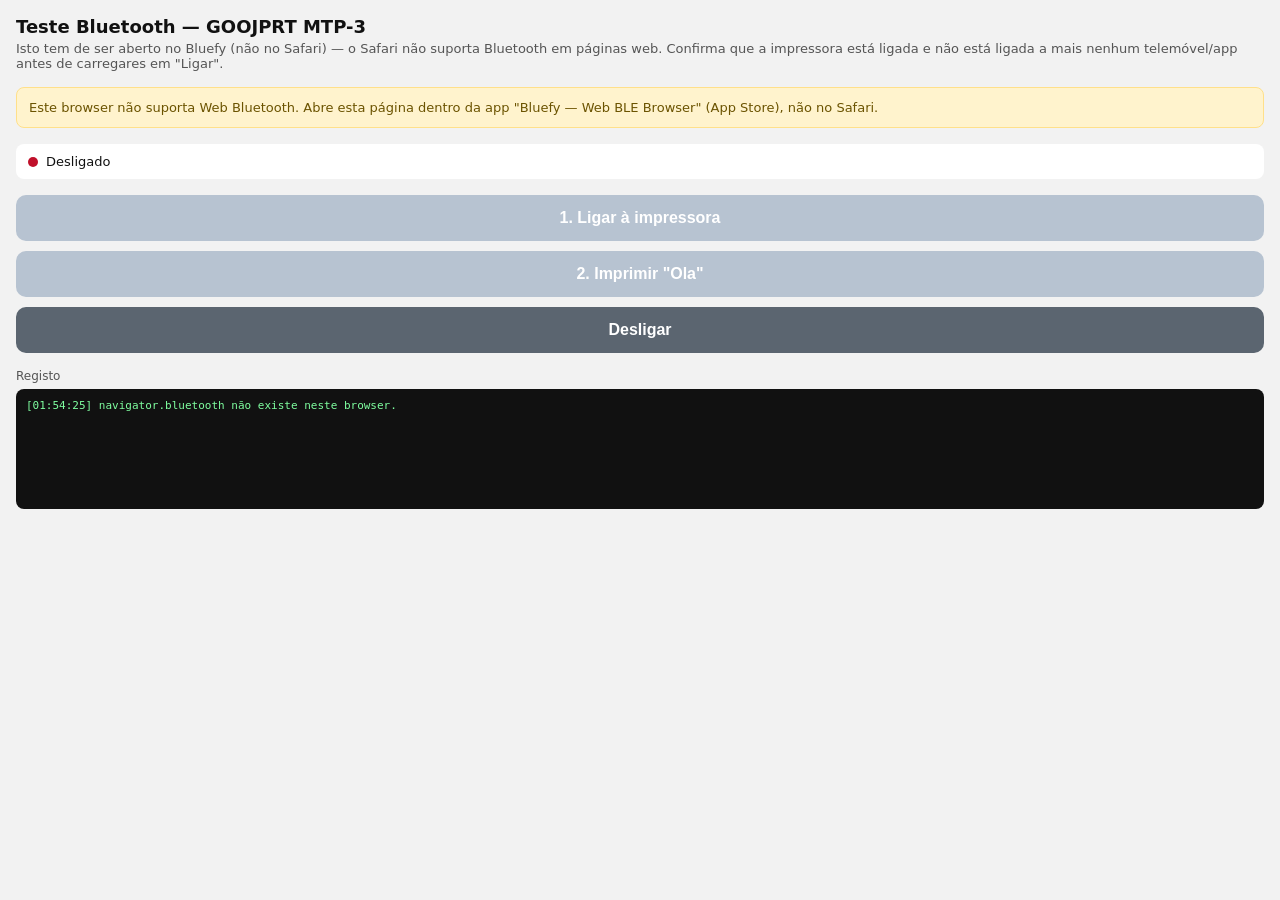
==== bleprinttest.html @ 0b8ae718 "Add files via upload" ====
<!DOCTYPE html>
<html lang="pt">
    <head>
        <meta charset="UTF-8">
        <meta name="viewport" content="width=device-width, initial-scale=1.0">
        <title>Teste Bluetooth — MTP-3</title>
        <style>
            * { box-sizing: border-box; }
            body {
                margin: 0;
                padding: 16px;
                font-family: -apple-system, system-ui, sans-serif;
                background: #f2f2f2;
                color: #111;
            }
            h1 {
                font-size: 18px;
                margin: 0 0 4px;
            }
            p.hint {
                font-size: 13px;
                color: #555;
                margin: 0 0 16px;
            }
            .status {
                display: flex;
                align-items: center;
                gap: 8px;
                font-size: 13px;
                margin-bottom: 16px;
                padding: 10px 12px;
                background: #fff;
                border-radius: 8px;
            }
            .dot {
                width: 10px;
                height: 10px;
                border-radius: 50%;
                background: #c0102a;
                flex-shrink: 0;
            }
            .dot.ok { background: #1a9c4a; }
            button {
                display: block;
                width: 100%;
                padding: 14px;
                margin-bottom: 10px;
                font-size: 16px;
                font-weight: 600;
                border: none;
                border-radius: 10px;
                background: #1d4e89;
                color: #fff;
            }
            button:disabled {
                background: #b7c3d1;
            }
            button.secondary {
                background: #5b6570;
            }
            .warning {
                background: #fff3cd;
                border: 1px solid #ffe08a;
                color: #6b5300;
                padding: 12px;
                border-radius: 8px;
                font-size: 13px;
                margin-bottom: 16px;
            }
            .log-title {
                font-size: 12px;
                color: #555;
                margin: 16px 0 6px;
            }
            #log {
                background: #111;
                color: #7fffa0;
                font-family: ui-monospace, Menlo, monospace;
                font-size: 11px;
                padding: 10px;
                border-radius: 8px;
                min-height: 120px;
                max-height: 300px;
                overflow-y: auto;
                white-space: pre-wrap;
                word-break: break-word;
            }
        </style>
    </head>
    <body>
        <h1>Teste Bluetooth — GOOJPRT MTP-3</h1>
        <p class="hint">
            Isto tem de ser aberto no Bluefy (não no Safari) — o Safari não
            suporta Bluetooth em páginas web. Confirma que a impressora está
            ligada e não está ligada a mais nenhum telemóvel/app antes de
            carregares em "Ligar".
        </p>

        <div id="apiWarning" class="warning" hidden>
            Este browser não suporta Web Bluetooth. Abre esta página dentro
            da app "Bluefy — Web BLE Browser" (App Store), não no Safari.
        </div>

        <div class="status">
            <div id="statusDot" class="dot"></div>
            <span id="statusText">Desligado</span>
        </div>

        <button id="btnConnect" type="button">1. Ligar à impressora</button>
        <button id="btnPrint" type="button" disabled>2. Imprimir "Ola"</button>
        <button id="btnDisconnect" type="button" class="secondary" disabled>Desligar</button>

        <div class="log-title">Registo</div>
        <div id="log"></div>

        <script>
            // Service/characteristics confirmados no nRF Connect para a
            // MTP-3B8D74: serviço FF00, escrita FF02, notificações
            // FF01/FF03 — mesmo padrão da biblioteca jeffrafter/phomemo.
            const SERVICE_UUID = "0000ff00-0000-1000-8000-00805f9b34fb";
            const WRITE_CHAR_UUID = "0000ff02-0000-1000-8000-00805f9b34fb";
            const NOTIFY_CHAR_UUIDS = [
                "0000ff01-0000-1000-8000-00805f9b34fb",
                "0000ff03-0000-1000-8000-00805f9b34fb"
            ];
            const NAME_PREFIX = "MTP-3";

            const statusDot = document.getElementById("statusDot");
            const statusText = document.getElementById("statusText");
            const btnConnect = document.getElementById("btnConnect");
            const btnPrint = document.getElementById("btnPrint");
            const btnDisconnect = document.getElementById("btnDisconnect");
            const logEl = document.getElementById("log");
            const apiWarning = document.getElementById("apiWarning");

            let device = null;
            let writeChar = null;

            function log(msg) {
                const time = new Date().toLocaleTimeString("pt-PT");
                logEl.textContent += `[${time}] ${msg}\n`;
                logEl.scrollTop = logEl.scrollHeight;
                console.log(msg);
            }

            function setStatus(connected, text) {
                statusDot.classList.toggle("ok", connected);
                statusText.textContent = text;
                btnPrint.disabled = !connected;
                btnDisconnect.disabled = !connected;
                btnConnect.disabled = connected;
            }

            if (!navigator.bluetooth) {
                apiWarning.hidden = false;
                btnConnect.disabled = true;
                log("navigator.bluetooth não existe neste browser.");
            }

            btnConnect.addEventListener("click", async () => {
                try {
                    log(`A procurar dispositivos com nome a começar por "${NAME_PREFIX}"...`);
                    device = await navigator.bluetooth.requestDevice({
                        filters: [{ namePrefix: NAME_PREFIX }],
                        optionalServices: [SERVICE_UUID]
                    });
                    log(`Selecionado: ${device.name || "(sem nome)"} — a ligar...`);

                    device.addEventListener("gattserverdisconnected", () => {
                        log("Ligação perdida.");
                        setStatus(false, "Desligado");
                        writeChar = null;
                    });

                    const server = await device.gatt.connect();
                    log("Ligado ao GATT server. A procurar o serviço FF00...");

                    const service = await server.getPrimaryService(SERVICE_UUID);
                    log("Serviço encontrado. A procurar a característica de escrita FF02...");

                    writeChar = await service.getCharacteristic(WRITE_CHAR_UUID);
                    log(`Característica de escrita encontrada. Propriedades: ${JSON.stringify(writeChar.properties)}`);

                    // Tenta ligar notificações (FF01/FF03) — só para diagnóstico,
                    // não é crítico se falhar.
                    for (const uuid of NOTIFY_CHAR_UUIDS) {
                        try {
                            const notifyChar = await service.getCharacteristic(uuid);
                            await notifyChar.startNotifications();
                            notifyChar.addEventListener("characteristicvaluechanged", (e) => {
                                const value = new Uint8Array(e.target.value.buffer);
                                log(`Notificação de ${uuid.slice(4, 8)}: [${Array.from(value).join(",")}]`);
                            });
                            log(`Notificações ligadas em ${uuid.slice(4, 8)}.`);
                        } catch (err) {
                            log(`(sem notificações em ${uuid.slice(4, 8)}: ${err.message})`);
                        }
                    }

                    setStatus(true, `Ligado a ${device.name || "impressora"}`);
                    log("Pronto para imprimir.");
                } catch (error) {
                    log(`Erro ao ligar: ${error.message}`);
                    setStatus(false, "Desligado");
                }
            });

            btnDisconnect.addEventListener("click", () => {
                if (device && device.gatt.connected) {
                    device.gatt.disconnect();
                }
                setStatus(false, "Desligado");
                writeChar = null;
            });

            btnPrint.addEventListener("click", async () => {
                if (!writeChar) {
                    log("Sem característica de escrita — liga primeiro.");
                    return;
                }
                btnPrint.disabled = true;
                try {
                    const payload = buildTestPrintPayload();
                    log(`A enviar ${payload.length} bytes...`);
                    await writeInChunks(payload, writeChar);
                    log("Enviado. Verifica se saiu papel.");
                } catch (error) {
                    log(`Erro ao imprimir: ${error.message}`);
                } finally {
                    btnPrint.disabled = false;
                }
            });

            // Comandos ESC/POS simples: inicializa, escreve texto ASCII,
            // avança papel para conseguires rasgar o talão.
            function buildTestPrintPayload() {
                const bytes = [];
                bytes.push(0x1b, 0x40); // ESC @ — inicializa a impressora
                const linhas = [
                    "Ola FlyTools",
                    "Teste Bluetooth OK",
                    "MTP-3"
                ];
                linhas.forEach(linha => {
                    for (let i = 0; i < linha.length; i++) {
                        bytes.push(linha.charCodeAt(i));
                    }
                    bytes.push(0x0a); // LF
                });
                bytes.push(0x0a, 0x0a, 0x0a, 0x0a); // avança papel para rasgar
                return new Uint8Array(bytes);
            }

            // Escreve em blocos pequenos (20 bytes) — MTU antigo do BLE não
            // garante mais do que isso numa escrita só. Usa writeValue()
            // (o método clássico, suportado por todas as implementações de
            // Web Bluetooth, incluindo o Bluefy) em vez dos métodos novos
            // writeValueWithResponse/WithoutResponse, que podem não existir
            // consoante a versão do browser.
            async function writeInChunks(bytes, characteristic) {
                const CHUNK = 20;
                for (let offset = 0; offset < bytes.length; offset += CHUNK) {
                    const chunk = bytes.slice(offset, offset + CHUNK);
                    await characteristic.writeValue(chunk);
                    // pequena pausa entre blocos para não encher o buffer da impressora
                    await new Promise(resolve => setTimeout(resolve, 20));
                }
            }
        </script>
    </body>
</html>
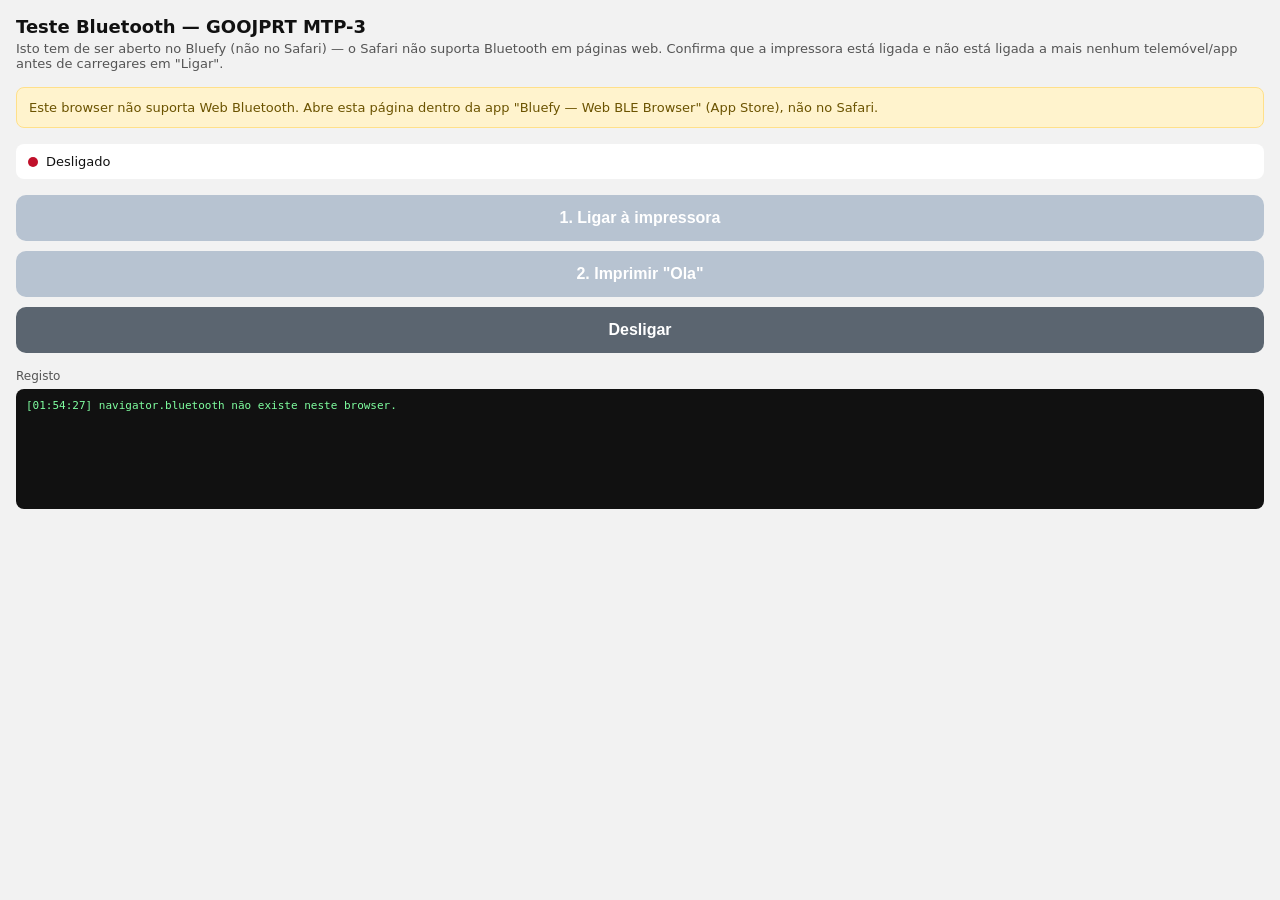
==== commit 13e6fe9e: "Update bleprinttest.html" ====
--- a/bleprinttest.html
+++ b/bleprinttest.html
@@ -200,7 +200,7 @@
                     setStatus(true, `Ligado a ${device.name || "impressora"}`);
                     log("Pronto para imprimir.");
                 } catch (error) {
-                    log(`Erro ao ligar: ${error.message}`);
+                    log(`Erro ao ligar: ${error?.name || ""} ${error?.message || String(error)}`);
                     setStatus(false, "Desligado");
                 }
             });
@@ -225,7 +225,7 @@
                     await writeInChunks(payload, writeChar);
                     log("Enviado. Verifica se saiu papel.");
                 } catch (error) {
-                    log(`Erro ao imprimir: ${error.message}`);
+                    log(`Erro ao imprimir: ${error?.name || ""} ${error?.message || String(error)}`);
                 } finally {
                     btnPrint.disabled = false;
                 }
@@ -252,18 +252,30 @@
             }
 
             // Escreve em blocos pequenos (20 bytes) — MTU antigo do BLE não
-            // garante mais do que isso numa escrita só. Usa writeValue()
-            // (o método clássico, suportado por todas as implementações de
-            // Web Bluetooth, incluindo o Bluefy) em vez dos métodos novos
-            // writeValueWithResponse/WithoutResponse, que podem não existir
-            // consoante a versão do browser.
+            // garante mais do que isso numa escrita só.
+            //
+            // A característica FF02 reporta as duas propriedades
+            // (write E writeWithoutResponse). O writeValue() "clássico"
+            // tende a escolher "com resposta" quando ambas existem — e é
+            // exactamente aí que a impressora desligava (o log mostrava
+            // "A enviar 44 bytes..." seguido logo de "Ligação perdida.").
+            // Impressoras baratas deste tipo (protocolo "cat printer",
+            // como esta MTP-3) normalmente só aguentam bem escrita SEM
+            // resposta — por isso forçamos explicitamente esse modo.
             async function writeInChunks(bytes, characteristic) {
                 const CHUNK = 20;
+                const semResposta = typeof characteristic.writeValueWithoutResponse === "function"
+                    && characteristic.properties.writeWithoutResponse;
+
                 for (let offset = 0; offset < bytes.length; offset += CHUNK) {
                     const chunk = bytes.slice(offset, offset + CHUNK);
-                    await characteristic.writeValue(chunk);
+                    if (semResposta) {
+                        await characteristic.writeValueWithoutResponse(chunk);
+                    } else {
+                        await characteristic.writeValue(chunk);
+                    }
                     // pequena pausa entre blocos para não encher o buffer da impressora
-                    await new Promise(resolve => setTimeout(resolve, 20));
+                    await new Promise(resolve => setTimeout(resolve, 30));
                 }
             }
         </script>
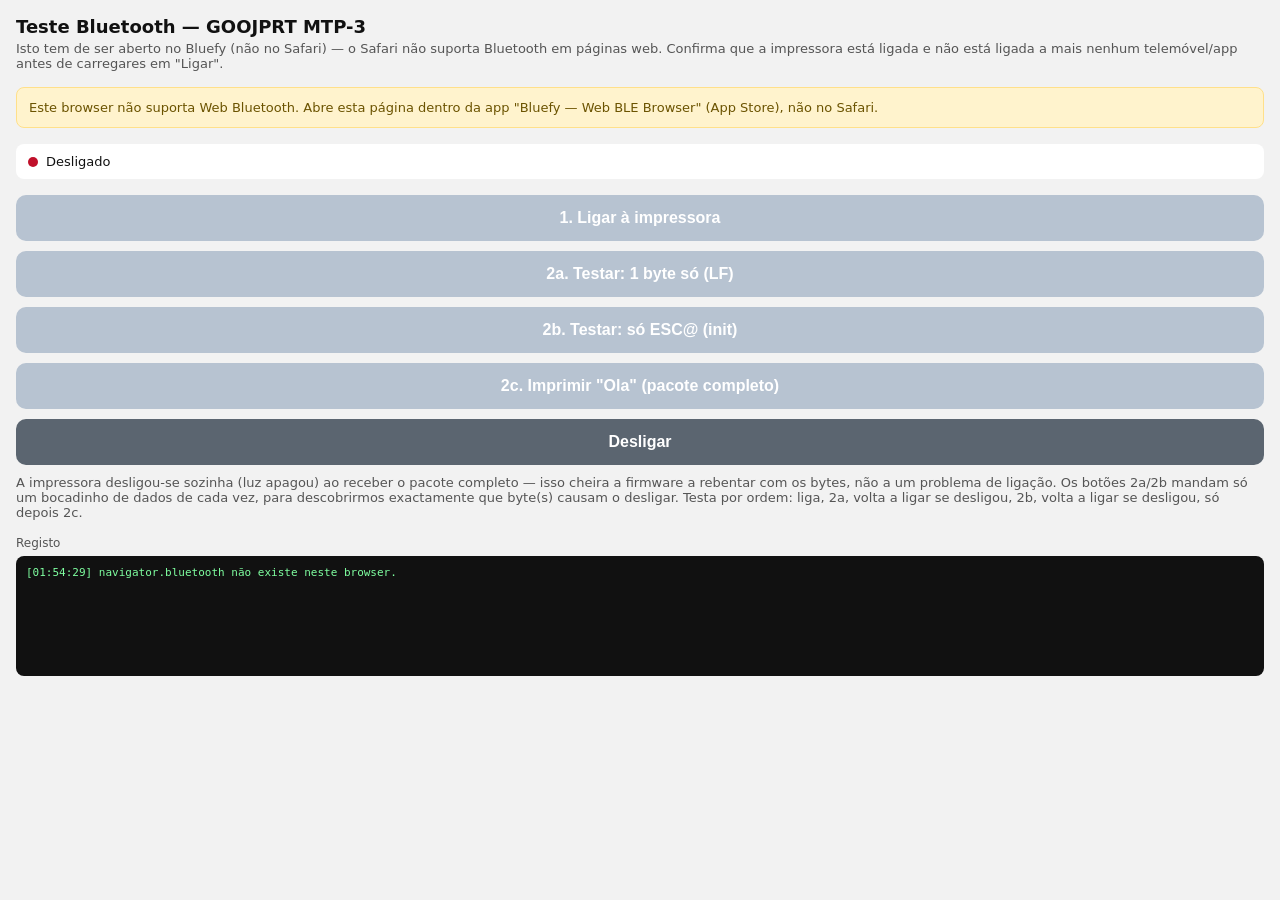
==== commit 7c0b2b3e: "Update bleprinttest.html" ====
--- a/bleprinttest.html
+++ b/bleprinttest.html
@@ -107,8 +107,19 @@
         </div>
 
         <button id="btnConnect" type="button">1. Ligar à impressora</button>
-        <button id="btnPrint" type="button" disabled>2. Imprimir "Ola"</button>
+        <button id="btnTest1" type="button" disabled>2a. Testar: 1 byte só (LF)</button>
+        <button id="btnTest2" type="button" disabled>2b. Testar: só ESC@ (init)</button>
+        <button id="btnPrint" type="button" disabled>2c. Imprimir "Ola" (pacote completo)</button>
         <button id="btnDisconnect" type="button" class="secondary" disabled>Desligar</button>
+
+        <p class="hint">
+            A impressora desligou-se sozinha (luz apagou) ao receber o pacote
+            completo — isso cheira a firmware a rebentar com os bytes, não a
+            um problema de ligação. Os botões 2a/2b mandam só um bocadinho
+            de dados de cada vez, para descobrirmos exactamente que byte(s)
+            causam o desligar. Testa por ordem: liga, 2a, volta a ligar se
+            desligou, 2b, volta a ligar se desligou, só depois 2c.
+        </p>
 
         <div class="log-title">Registo</div>
         <div id="log"></div>
@@ -128,6 +139,8 @@
             const statusDot = document.getElementById("statusDot");
             const statusText = document.getElementById("statusText");
             const btnConnect = document.getElementById("btnConnect");
+            const btnTest1 = document.getElementById("btnTest1");
+            const btnTest2 = document.getElementById("btnTest2");
             const btnPrint = document.getElementById("btnPrint");
             const btnDisconnect = document.getElementById("btnDisconnect");
             const logEl = document.getElementById("log");
@@ -147,6 +160,8 @@
                 statusDot.classList.toggle("ok", connected);
                 statusText.textContent = text;
                 btnPrint.disabled = !connected;
+                btnTest1.disabled = !connected;
+                btnTest2.disabled = !connected;
                 btnDisconnect.disabled = !connected;
                 btnConnect.disabled = connected;
             }
@@ -214,22 +229,37 @@
             });
 
             btnPrint.addEventListener("click", async () => {
+                await enviarTeste("pacote completo (44 bytes)", buildTestPrintPayload(), btnPrint);
+            });
+
+            // Testes de diagnóstico — mandam só um bocadinho de dados de
+            // cada vez, para isolar exactamente o que faz a impressora
+            // desligar-se sozinha (pode ser o comando ESC@ em si, ou o
+            // volume de dados, ou outra coisa qualquer).
+            btnTest1.addEventListener("click", async () => {
+                await enviarTeste("1 byte (LF)", new Uint8Array([0x0a]), btnTest1);
+            });
+
+            btnTest2.addEventListener("click", async () => {
+                await enviarTeste("só ESC@ (2 bytes)", new Uint8Array([0x1b, 0x40]), btnTest2);
+            });
+
+            async function enviarTeste(descricao, payload, botao) {
                 if (!writeChar) {
                     log("Sem característica de escrita — liga primeiro.");
                     return;
                 }
-                btnPrint.disabled = true;
+                botao.disabled = true;
                 try {
-                    const payload = buildTestPrintPayload();
-                    log(`A enviar ${payload.length} bytes...`);
+                    log(`A enviar ${descricao} (${payload.length} bytes)...`);
                     await writeInChunks(payload, writeChar);
-                    log("Enviado. Verifica se saiu papel.");
+                    log(`Enviado (${descricao}). Impressora continua ligada? Verifica.`);
                 } catch (error) {
-                    log(`Erro ao imprimir: ${error?.name || ""} ${error?.message || String(error)}`);
+                    log(`Erro a enviar ${descricao}: ${error?.name || ""} ${error?.message || String(error)}`);
                 } finally {
-                    btnPrint.disabled = false;
-                }
-            });
+                    botao.disabled = !writeChar ? true : false;
+                }
+            }
 
             // Comandos ESC/POS simples: inicializa, escreve texto ASCII,
             // avança papel para conseguires rasgar o talão.
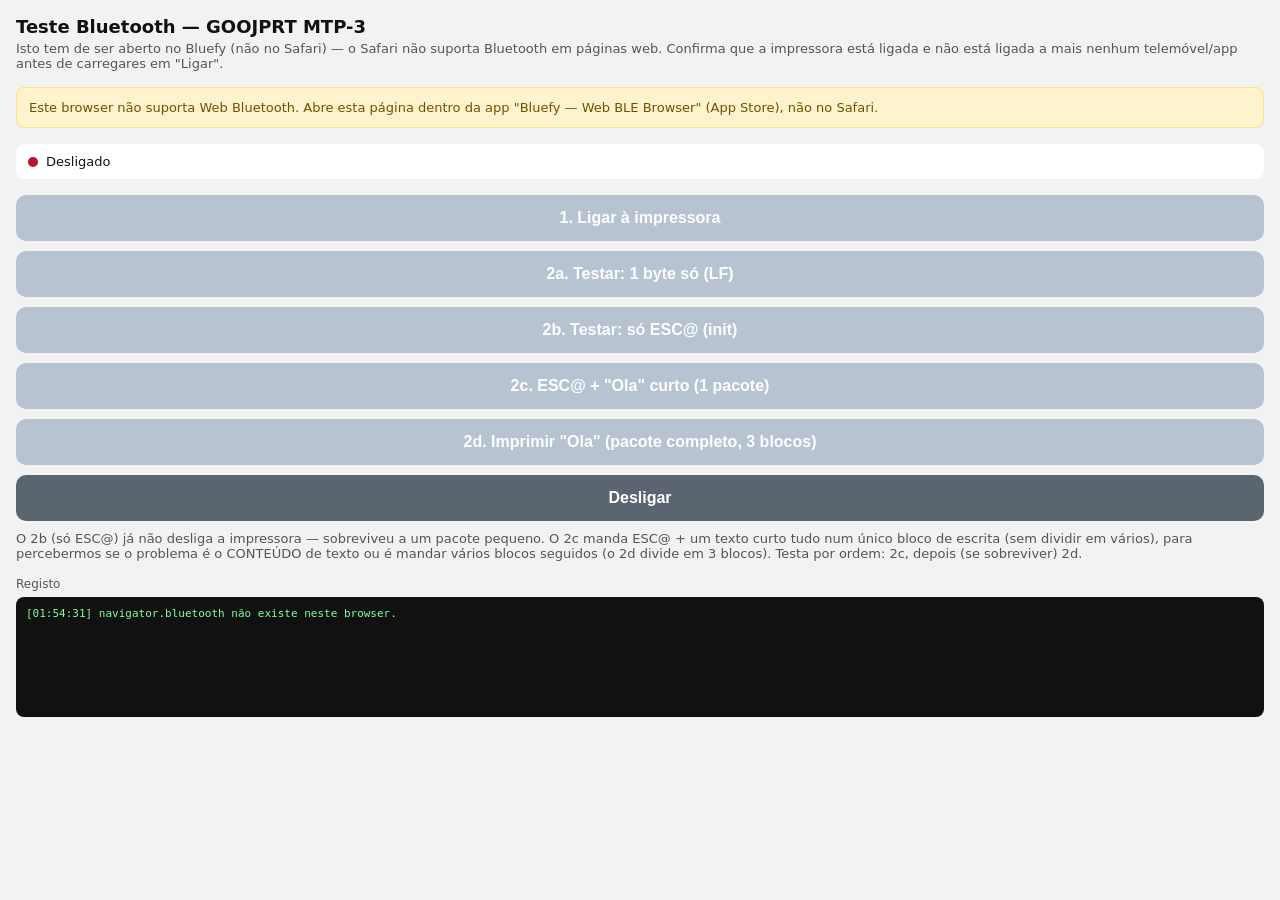
==== commit 47aa23c5: "Update bleprinttest.html" ====
--- a/bleprinttest.html
+++ b/bleprinttest.html
@@ -109,16 +109,17 @@
         <button id="btnConnect" type="button">1. Ligar à impressora</button>
         <button id="btnTest1" type="button" disabled>2a. Testar: 1 byte só (LF)</button>
         <button id="btnTest2" type="button" disabled>2b. Testar: só ESC@ (init)</button>
-        <button id="btnPrint" type="button" disabled>2c. Imprimir "Ola" (pacote completo)</button>
+        <button id="btnTest3" type="button" disabled>2c. ESC@ + "Ola" curto (1 pacote)</button>
+        <button id="btnPrint" type="button" disabled>2d. Imprimir "Ola" (pacote completo, 3 blocos)</button>
         <button id="btnDisconnect" type="button" class="secondary" disabled>Desligar</button>
 
         <p class="hint">
-            A impressora desligou-se sozinha (luz apagou) ao receber o pacote
-            completo — isso cheira a firmware a rebentar com os bytes, não a
-            um problema de ligação. Os botões 2a/2b mandam só um bocadinho
-            de dados de cada vez, para descobrirmos exactamente que byte(s)
-            causam o desligar. Testa por ordem: liga, 2a, volta a ligar se
-            desligou, 2b, volta a ligar se desligou, só depois 2c.
+            O 2b (só ESC@) já não desliga a impressora — sobreviveu a um
+            pacote pequeno. O 2c manda ESC@ + um texto curto tudo num único
+            bloco de escrita (sem dividir em vários), para percebermos se o
+            problema é o CONTEÚDO de texto ou é mandar vários blocos
+            seguidos (o 2d divide em 3 blocos). Testa por ordem: 2c, depois
+            (se sobreviver) 2d.
         </p>
 
         <div class="log-title">Registo</div>
@@ -141,6 +142,7 @@
             const btnConnect = document.getElementById("btnConnect");
             const btnTest1 = document.getElementById("btnTest1");
             const btnTest2 = document.getElementById("btnTest2");
+            const btnTest3 = document.getElementById("btnTest3");
             const btnPrint = document.getElementById("btnPrint");
             const btnDisconnect = document.getElementById("btnDisconnect");
             const logEl = document.getElementById("log");
@@ -162,6 +164,7 @@
                 btnPrint.disabled = !connected;
                 btnTest1.disabled = !connected;
                 btnTest2.disabled = !connected;
+                btnTest3.disabled = !connected;
                 btnDisconnect.disabled = !connected;
                 btnConnect.disabled = connected;
             }
@@ -242,6 +245,14 @@
 
             btnTest2.addEventListener("click", async () => {
                 await enviarTeste("só ESC@ (2 bytes)", new Uint8Array([0x1b, 0x40]), btnTest2);
+            });
+
+            btnTest3.addEventListener("click", async () => {
+                // ESC@ + "Ola\n" — cabe tudo num único bloco de 20 bytes,
+                // por isso writeInChunks só faz UMA escrita (não divide).
+                const bytes = [0x1b, 0x40];
+                "Ola\n".split("").forEach(ch => bytes.push(ch.charCodeAt(0)));
+                await enviarTeste('ESC@ + "Ola" (1 pacote, 6 bytes)', new Uint8Array(bytes), btnTest3);
             });
 
             async function enviarTeste(descricao, payload, botao) {
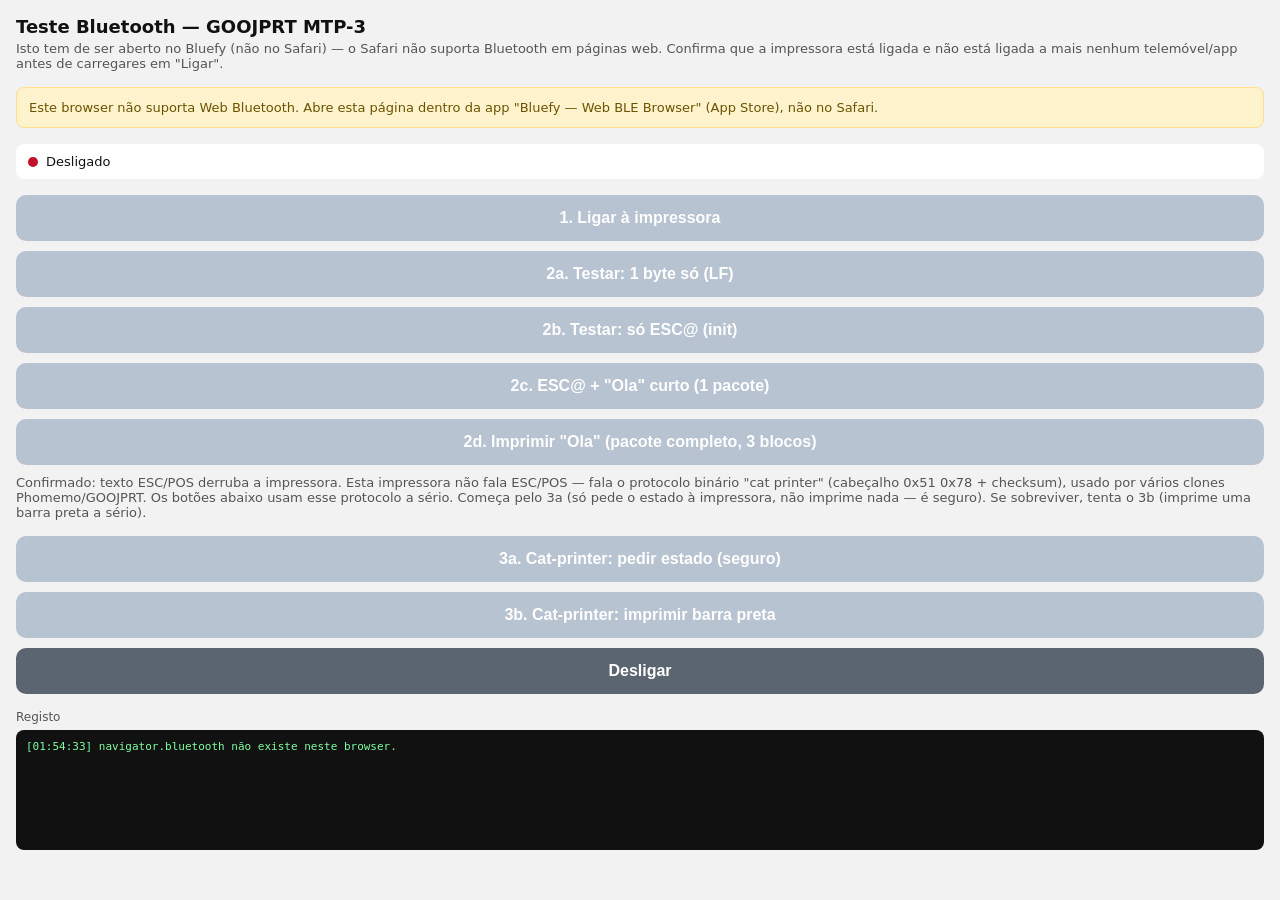
==== commit e912d1d3: "Update bleprinttest.html" ====
--- a/bleprinttest.html
+++ b/bleprinttest.html
@@ -111,16 +111,20 @@
         <button id="btnTest2" type="button" disabled>2b. Testar: só ESC@ (init)</button>
         <button id="btnTest3" type="button" disabled>2c. ESC@ + "Ola" curto (1 pacote)</button>
         <button id="btnPrint" type="button" disabled>2d. Imprimir "Ola" (pacote completo, 3 blocos)</button>
+
+        <p class="hint">
+            Confirmado: texto ESC/POS derruba a impressora. Esta impressora
+            não fala ESC/POS — fala o protocolo binário "cat printer"
+            (cabeçalho 0x51 0x78 + checksum), usado por vários clones
+            Phomemo/GOOJPRT. Os botões abaixo usam esse protocolo a sério.
+            Começa pelo 3a (só pede o estado à impressora, não imprime nada
+            — é seguro). Se sobreviver, tenta o 3b (imprime uma barra preta
+            a sério).
+        </p>
+
+        <button id="btnCatState" type="button" disabled>3a. Cat-printer: pedir estado (seguro)</button>
+        <button id="btnCatPrint" type="button" disabled>3b. Cat-printer: imprimir barra preta</button>
         <button id="btnDisconnect" type="button" class="secondary" disabled>Desligar</button>
-
-        <p class="hint">
-            O 2b (só ESC@) já não desliga a impressora — sobreviveu a um
-            pacote pequeno. O 2c manda ESC@ + um texto curto tudo num único
-            bloco de escrita (sem dividir em vários), para percebermos se o
-            problema é o CONTEÚDO de texto ou é mandar vários blocos
-            seguidos (o 2d divide em 3 blocos). Testa por ordem: 2c, depois
-            (se sobreviver) 2d.
-        </p>
 
         <div class="log-title">Registo</div>
         <div id="log"></div>
@@ -144,6 +148,8 @@
             const btnTest2 = document.getElementById("btnTest2");
             const btnTest3 = document.getElementById("btnTest3");
             const btnPrint = document.getElementById("btnPrint");
+            const btnCatState = document.getElementById("btnCatState");
+            const btnCatPrint = document.getElementById("btnCatPrint");
             const btnDisconnect = document.getElementById("btnDisconnect");
             const logEl = document.getElementById("log");
             const apiWarning = document.getElementById("apiWarning");
@@ -165,6 +171,8 @@
                 btnTest1.disabled = !connected;
                 btnTest2.disabled = !connected;
                 btnTest3.disabled = !connected;
+                btnCatState.disabled = !connected;
+                btnCatPrint.disabled = !connected;
                 btnDisconnect.disabled = !connected;
                 btnConnect.disabled = connected;
             }
@@ -319,6 +327,105 @@
                     await new Promise(resolve => setTimeout(resolve, 30));
                 }
             }
+
+            // =====================================================
+            // Protocolo "cat printer" — binário, cabeçalho 0x51 0x78,
+            // checksum próprio, usado por vários clones Phomemo/GOOJPRT/
+            // Paperang/PeriPage. Constantes e tabela de checksum
+            // transcritas byte a byte do projeto open-source
+            // rbaron/catprinter (catprinter/cmds.py), para não haver
+            // erros de "reconstruir de memória".
+            // =====================================================
+
+            const CAT_PRINT_WIDTH = 384; // ponto de partida — pode não ser o real desta MTP-3 de 80mm
+
+            const CHECKSUM_TABLE_RAW = [0,7,14,9,28,27,18,21,56,63,54,49,36,35,42,45,112,119,126,121,108,107,98,101,72,79,70,65,84,83,90,93,-32,-25,-18,-23,-4,-5,-14,-11,-40,-33,-42,-47,-60,-61,-54,-51,-112,-105,-98,-103,-116,-117,-126,-123,-88,-81,-90,-95,-76,-77,-70,-67,-57,-64,-55,-50,-37,-36,-43,-46,-1,-8,-15,-10,-29,-28,-19,-22,-73,-80,-71,-66,-85,-84,-91,-94,-113,-120,-127,-122,-109,-108,-99,-102,39,32,41,46,59,60,53,50,31,24,17,22,3,4,13,10,87,80,89,94,75,76,69,66,111,104,97,102,115,116,125,122,-119,-114,-121,-128,-107,-110,-101,-100,-79,-74,-65,-72,-83,-86,-93,-92,-7,-2,-9,-16,-27,-30,-21,-20,-63,-58,-49,-56,-35,-38,-45,-44,105,110,103,96,117,114,123,124,81,86,95,88,77,74,67,68,25,30,23,16,5,2,11,12,33,38,47,40,61,58,51,52,78,73,64,71,82,85,92,91,118,113,120,127,106,109,100,99,62,57,48,55,34,37,44,43,6,1,8,15,26,29,20,19,-82,-87,-96,-89,-78,-75,-68,-69,-106,-111,-104,-97,-118,-115,-124,-125,-34,-39,-48,-41,-62,-59,-52,-53,-26,-31,-24,-17,-6,-3,-12,-13];
+            const CHECKSUM_TABLE = CHECKSUM_TABLE_RAW.map(v => v & 0xff);
+
+            function catChecksum(dataBytes) {
+                let b2 = 0;
+                for (const byte of dataBytes) {
+                    b2 = CHECKSUM_TABLE[(b2 ^ byte) & 0xff];
+                }
+                return b2;
+            }
+
+            function toUnsignedBytes(arr) {
+                return arr.map(v => v & 0xff);
+            }
+
+            // Constrói um pacote [0x51,0x78, cmd, 0x00, lenLo, lenHi, ...dados, checksum, 0xff]
+            function buildCatPacket(cmdByte, dataBytes) {
+                const len = dataBytes.length;
+                const header = [0x51, 0x78, cmdByte & 0xff, 0x00, len & 0xff, (len >> 8) & 0xff];
+                const packet = header.concat(dataBytes, [0x00, 0xff]);
+                packet[packet.length - 2] = catChecksum(dataBytes);
+                return packet;
+            }
+
+            function concatBytes(arrays) {
+                const total = arrays.reduce((sum, a) => sum + a.length, 0);
+                const out = new Uint8Array(total);
+                let offset = 0;
+                arrays.forEach(a => {
+                    out.set(a, offset);
+                    offset += a.length;
+                });
+                return out;
+            }
+
+            // --- Comandos fixos (transcritos do cmds.py) ---
+            const CAT_CMD_GET_DEV_STATE = toUnsignedBytes([81, 120, -93, 0, 1, 0, 0, 0, -1]);
+            const CAT_CMD_SET_QUALITY_200_DPI = toUnsignedBytes([81, 120, -92, 0, 1, 0, 50, -98, -1]);
+            const CAT_CMD_LATTICE_START = toUnsignedBytes([81, 120, -90, 0, 11, 0, -86, 85, 23, 56, 68, 95, 95, 95, 68, 56, 44, -95, -1]);
+            const CAT_CMD_LATTICE_END = toUnsignedBytes([81, 120, -90, 0, 11, 0, -86, 85, 23, 0, 0, 0, 0, 0, 0, 0, 23, 17, -1]);
+            const CAT_CMD_SET_PAPER = toUnsignedBytes([81, 120, -95, 0, 2, 0, 48, 0, -7, -1]);
+
+            function catCmdFeedPaper(howMuch) {
+                return buildCatPacket(-67 & 0xff, [howMuch & 0xff]);
+            }
+
+            function catCmdSetEnergy(val) {
+                return buildCatPacket(-81 & 0xff, [(val >> 8) & 0xff, val & 0xff]);
+            }
+
+            function catCmdApplyEnergy() {
+                return buildCatPacket(-66 & 0xff, [1]);
+            }
+
+            // Linha toda preta, largura CAT_PRINT_WIDTH, 1 bit por pixel
+            // (8 pixels por byte) — comando 0xA2 (-94).
+            function catCmdPrintBlackRow() {
+                const rowBytes = new Array(CAT_PRINT_WIDTH / 8).fill(0xff);
+                return buildCatPacket(-94 & 0xff, rowBytes);
+            }
+
+            btnCatState.addEventListener("click", async () => {
+                await enviarTeste("Cat-printer: GET_DEV_STATE", new Uint8Array(CAT_CMD_GET_DEV_STATE), btnCatState);
+            });
+
+            btnCatPrint.addEventListener("click", async () => {
+                const numRows = 8; // ~8 linhas = uma barrinha visível, não a folha toda
+                const rows = [];
+                for (let i = 0; i < numRows; i++) rows.push(catCmdPrintBlackRow());
+
+                const sequence = concatBytes([
+                    CAT_CMD_GET_DEV_STATE,
+                    CAT_CMD_SET_QUALITY_200_DPI,
+                    catCmdSetEnergy(0xffff),
+                    catCmdApplyEnergy(),
+                    CAT_CMD_LATTICE_START,
+                    ...rows,
+                    catCmdFeedPaper(25),
+                    CAT_CMD_SET_PAPER,
+                    CAT_CMD_SET_PAPER,
+                    CAT_CMD_SET_PAPER,
+                    CAT_CMD_LATTICE_END,
+                    CAT_CMD_GET_DEV_STATE
+                ]);
+
+                await enviarTeste(`Cat-printer: barra preta (${sequence.length} bytes)`, sequence, btnCatPrint);
+            });
         </script>
     </body>
 </html>
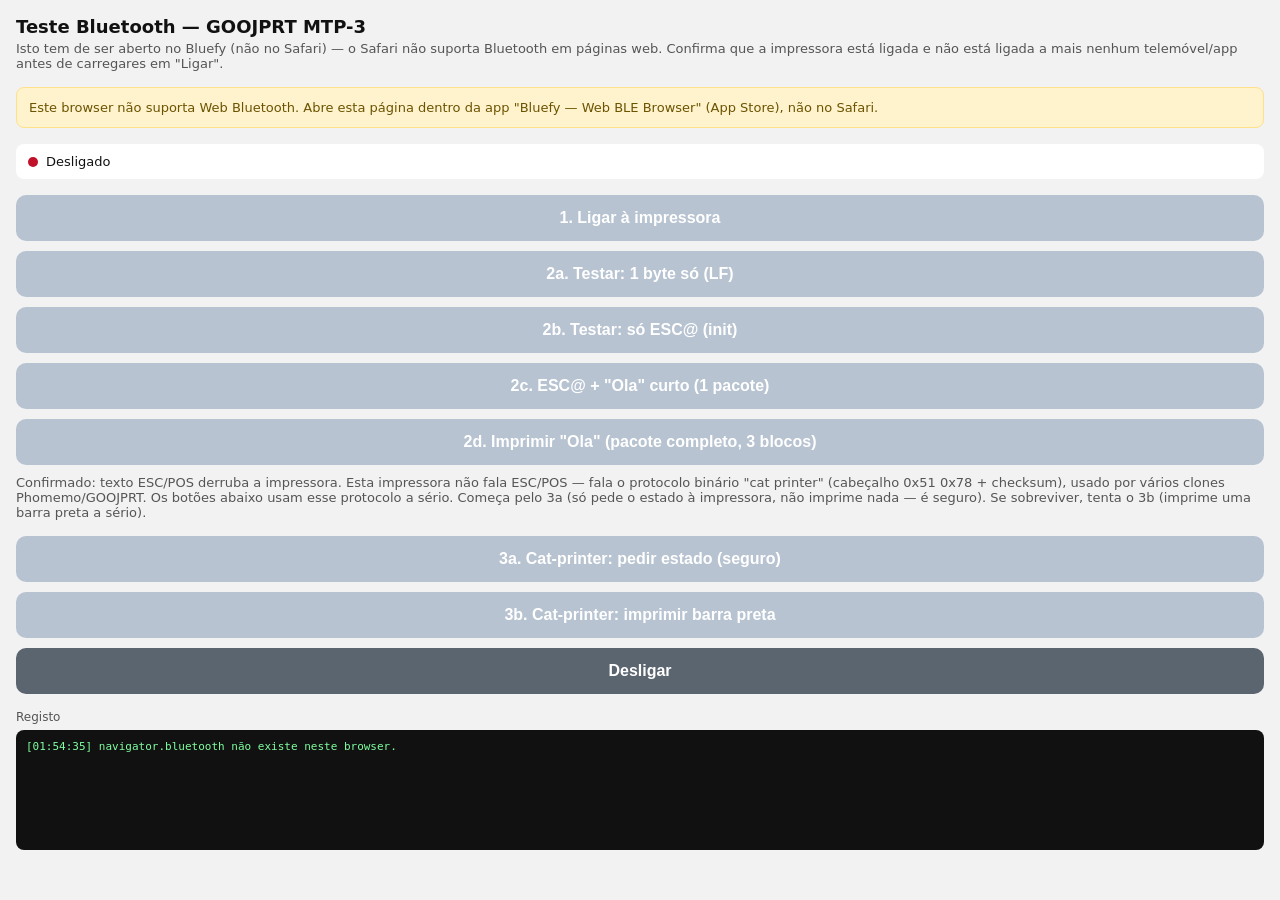
==== commit 3d8d8964: "Update bleprinttest.html" ====
--- a/bleprinttest.html
+++ b/bleprinttest.html
@@ -311,7 +311,13 @@
             // Impressoras baratas deste tipo (protocolo "cat printer",
             // como esta MTP-3) normalmente só aguentam bem escrita SEM
             // resposta — por isso forçamos explicitamente esse modo.
-            async function writeInChunks(bytes, characteristic) {
+            //
+            // atraso (ms) é configurável: o 3a (9 bytes, 1 bloco) sobreviveu,
+            // mas o 3b (571 bytes, ~29 blocos + a cabeça de impressão a
+            // aquecer a sério) desligou a impressora — pode ser demasiados
+            // blocos seguidos depressa a encher o buffer, por isso agora
+            // dá para abrandar.
+            async function writeInChunks(bytes, characteristic, atrasoMs = 30) {
                 const CHUNK = 20;
                 const semResposta = typeof characteristic.writeValueWithoutResponse === "function"
                     && characteristic.properties.writeWithoutResponse;
@@ -324,8 +330,12 @@
                         await characteristic.writeValue(chunk);
                     }
                     // pequena pausa entre blocos para não encher o buffer da impressora
-                    await new Promise(resolve => setTimeout(resolve, 30));
-                }
+                    await new Promise(resolve => setTimeout(resolve, atrasoMs));
+                }
+            }
+
+            function sleep(ms) {
+                return new Promise(resolve => setTimeout(resolve, ms));
             }
 
             // =====================================================
@@ -404,27 +414,54 @@
                 await enviarTeste("Cat-printer: GET_DEV_STATE", new Uint8Array(CAT_CMD_GET_DEV_STATE), btnCatState);
             });
 
+            // O 3b anterior (8 linhas, energia 0xffff, tudo numa rajada só)
+            // desligou a impressora — pode ter sido demasiados blocos
+            // seguidos depressa, ou a cabeça a pedir corrente a mais de
+            // uma vez (0xffff é o valor "máximo" usado no projeto original,
+            // pode ser excessivo para esta impressora). Este teste manda
+            // por FASES, com pausas a seguir a cada uma (para a impressora
+            // "respirar" entre a configuração, o aquecer da cabeça e o
+            // imprimir a sério), só 1 linha, e com energia bem mais baixa.
             btnCatPrint.addEventListener("click", async () => {
-                const numRows = 8; // ~8 linhas = uma barrinha visível, não a folha toda
-                const rows = [];
-                for (let i = 0; i < numRows; i++) rows.push(catCmdPrintBlackRow());
-
-                const sequence = concatBytes([
-                    CAT_CMD_GET_DEV_STATE,
-                    CAT_CMD_SET_QUALITY_200_DPI,
-                    catCmdSetEnergy(0xffff),
-                    catCmdApplyEnergy(),
-                    CAT_CMD_LATTICE_START,
-                    ...rows,
-                    catCmdFeedPaper(25),
-                    CAT_CMD_SET_PAPER,
-                    CAT_CMD_SET_PAPER,
-                    CAT_CMD_SET_PAPER,
-                    CAT_CMD_LATTICE_END,
-                    CAT_CMD_GET_DEV_STATE
-                ]);
-
-                await enviarTeste(`Cat-printer: barra preta (${sequence.length} bytes)`, sequence, btnCatPrint);
+                if (!writeChar) {
+                    log("Sem característica de escrita — liga primeiro.");
+                    return;
+                }
+                btnCatPrint.disabled = true;
+                const ENERGY = 0x3000; // bem abaixo do 0xffff "máximo" usado no teste anterior
+
+                try {
+                    log("Fase 1/5: estado + qualidade...");
+                    await writeInChunks(new Uint8Array(concatBytes([CAT_CMD_GET_DEV_STATE, CAT_CMD_SET_QUALITY_200_DPI])), writeChar, 40);
+                    await sleep(150);
+
+                    log(`Fase 2/5: energia (0x${ENERGY.toString(16)}) + aplicar...`);
+                    await writeInChunks(new Uint8Array(concatBytes([catCmdSetEnergy(ENERGY), catCmdApplyEnergy()])), writeChar, 40);
+                    await sleep(200);
+
+                    log("Fase 3/5: início do lattice...");
+                    await writeInChunks(new Uint8Array(CAT_CMD_LATTICE_START), writeChar, 40);
+                    await sleep(150);
+
+                    log("Fase 4/5: 1 linha preta...");
+                    await writeInChunks(new Uint8Array(catCmdPrintBlackRow()), writeChar, 40);
+                    await sleep(200);
+
+                    log("Fase 5/5: avançar papel + fim do lattice...");
+                    await writeInChunks(new Uint8Array(concatBytes([
+                        catCmdFeedPaper(25),
+                        CAT_CMD_SET_PAPER,
+                        CAT_CMD_SET_PAPER,
+                        CAT_CMD_SET_PAPER,
+                        CAT_CMD_LATTICE_END
+                    ])), writeChar, 40);
+
+                    log("Enviado tudo. Impressora continua ligada? Saiu alguma marca no papel?");
+                } catch (error) {
+                    log(`Erro (parou a meio): ${error?.name || ""} ${error?.message || String(error)}`);
+                } finally {
+                    btnCatPrint.disabled = !writeChar ? true : false;
+                }
             });
         </script>
     </body>
